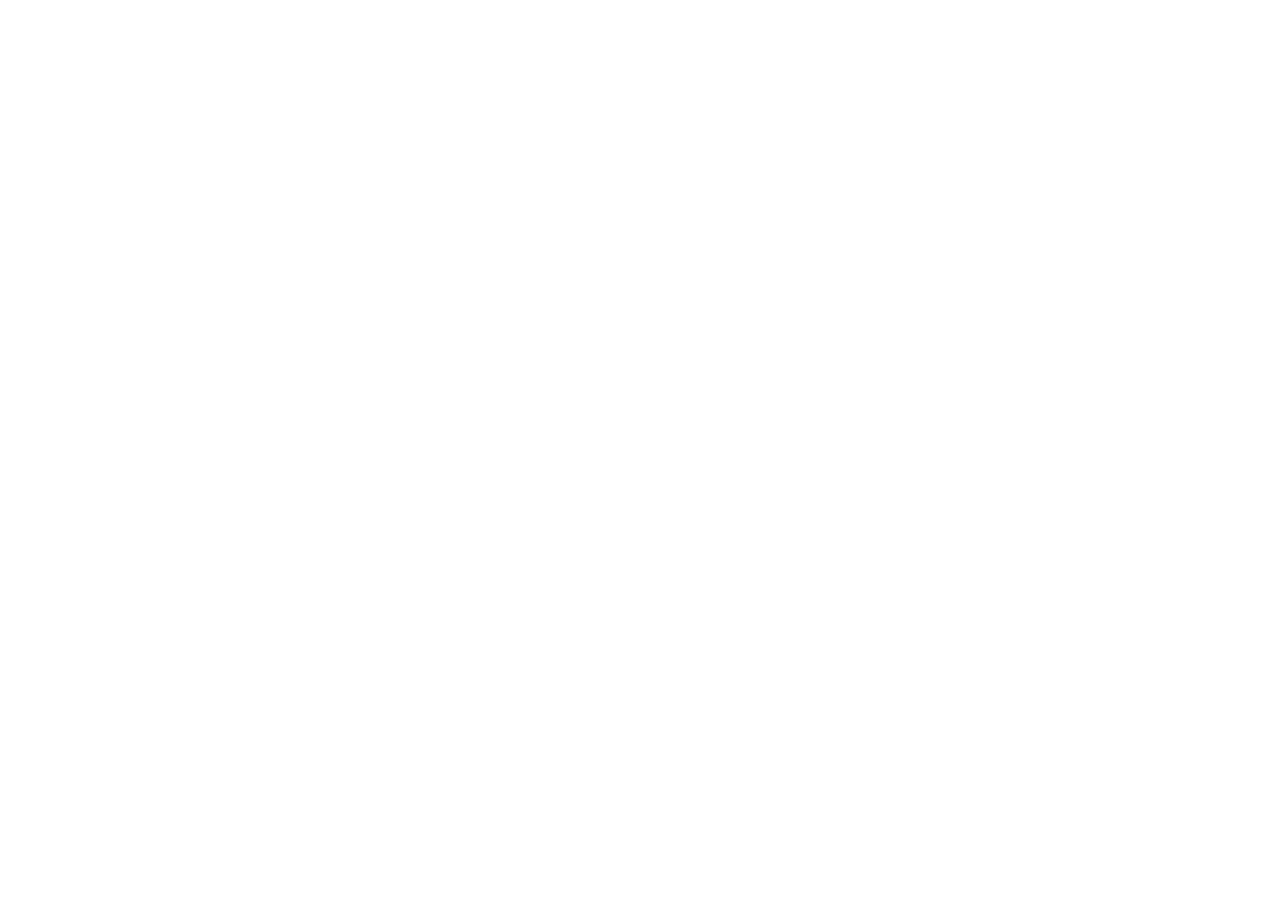
==== little-lemon/index.html @ b98e6b87 "Add little lemon app" ====
<!doctype html><html lang="en"><head><meta charset="utf-8"/><link rel="icon" href="/favicon.ico"/><meta name="viewport" content="width=device-width,initial-scale=1"/><meta name="theme-color" content="#000000"/><meta name="language" content="english"/><meta name="og:title" content="The Little Lemon Restaurant"/><meta name="og:description" content="The little lemon restaurant homepage,Provide online ordering and reservation services."/><meta name="og:image" content="/logo192.png"/><meta name="description" content="The little lemon restaurant homepage,Provide online ordering and reservation services."/><link rel="apple-touch-icon" href="/logo192.png"/><link rel="manifest" href="/manifest.json"/><title>The Little Lemon Restaurant</title><script defer="defer" src="/static/js/main.ac45d6d0.js"></script><link href="/static/css/main.ea51fc89.css" rel="stylesheet"></head><body><noscript>You need to enable JavaScript to run this app.</noscript><div id="root"></div></body></html>
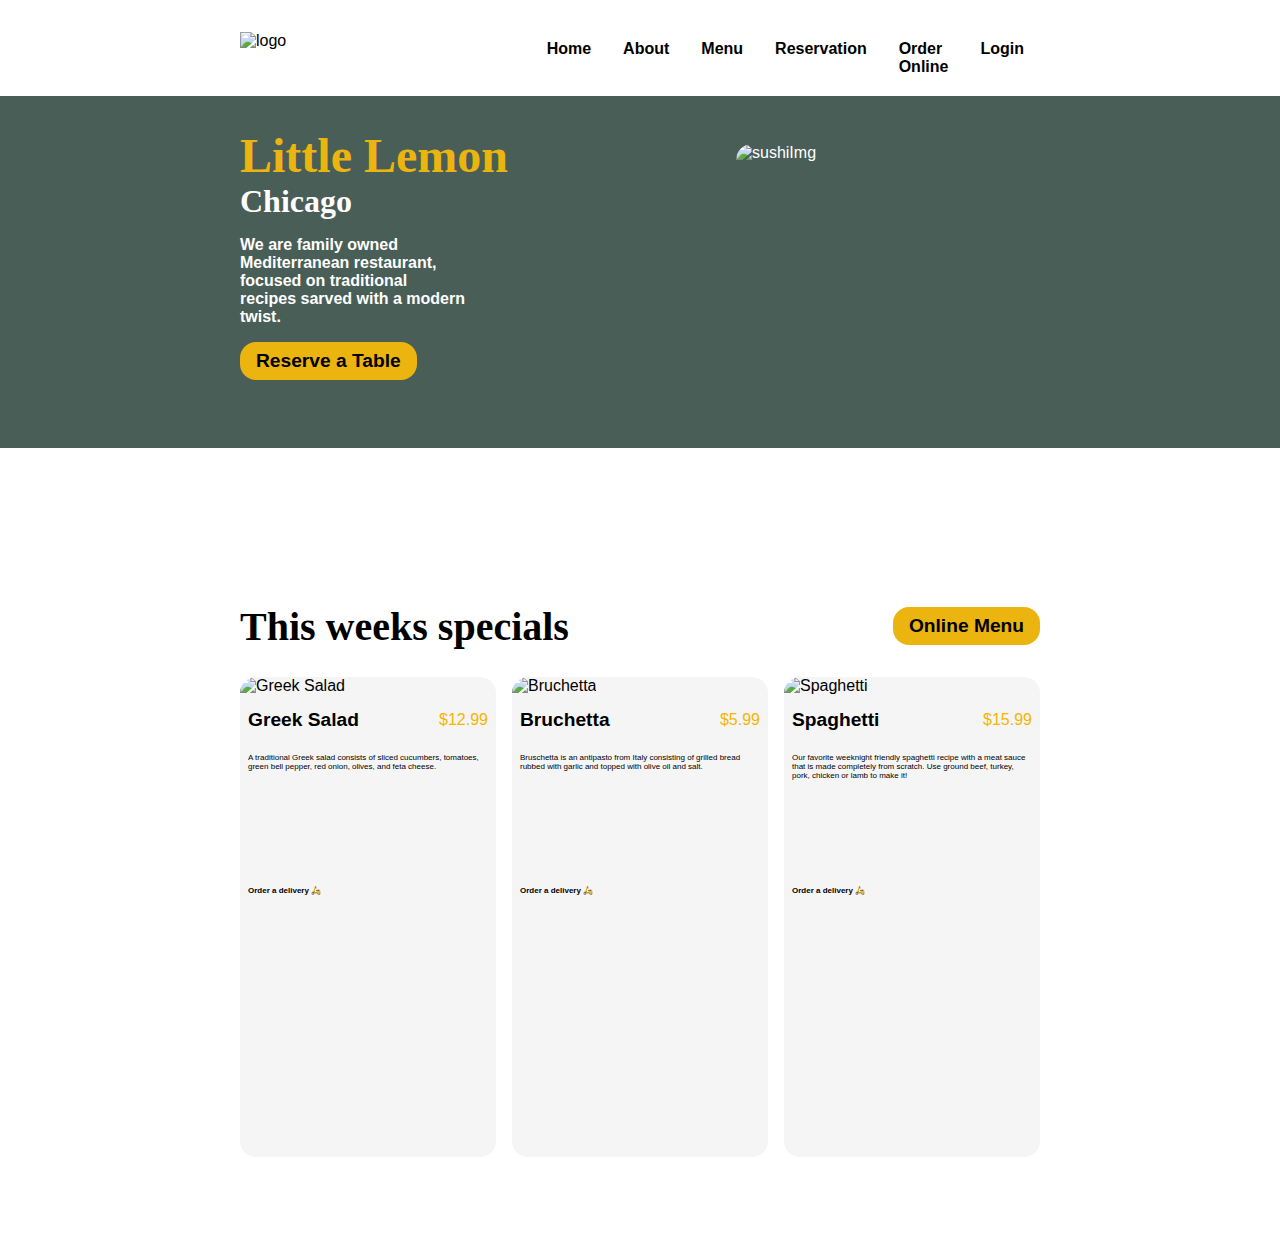
==== commit db5a6067: "Add little lemon project" ====
--- a/little-lemon/index.html
+++ b/little-lemon/index.html
@@ -1 +1,29 @@
-<!doctype html><html lang="en"><head><meta charset="utf-8"/><link rel="icon" href="/favicon.ico"/><meta name="viewport" content="width=device-width,initial-scale=1"/><meta name="theme-color" content="#000000"/><meta name="language" content="english"/><meta name="og:title" content="The Little Lemon Restaurant"/><meta name="og:description" content="The little lemon restaurant homepage,Provide online ordering and reservation services."/><meta name="og:image" content="/logo192.png"/><meta name="description" content="The little lemon restaurant homepage,Provide online ordering and reservation services."/><link rel="apple-touch-icon" href="/logo192.png"/><link rel="manifest" href="/manifest.json"/><title>The Little Lemon Restaurant</title><script defer="defer" src="/static/js/main.ac45d6d0.js"></script><link href="/static/css/main.ea51fc89.css" rel="stylesheet"></head><body><noscript>You need to enable JavaScript to run this app.</noscript><div id="root"></div></body></html>+<!DOCTYPE html>
+<html lang="en">
+  <head>
+    <meta charset="utf-8" />
+    <link rel="icon" href="favicon.ico" />
+    <meta name="viewport" content="width=device-width,initial-scale=1" />
+    <meta name="theme-color" content="#000000" />
+    <meta name="language" content="english" />
+    <meta name="og:title" content="The Little Lemon Restaurant" />
+    <meta
+      name="og:description"
+      content="The little lemon restaurant homepage,Provide online ordering and reservation services."
+    />
+    <meta name="og:image" content="logo192.png" />
+    <meta
+      name="description"
+      content="The little lemon restaurant homepage,Provide online ordering and reservation services."
+    />
+    <link rel="apple-touch-icon" href="logo192.png" />
+    <link rel="manifest" href="manifest.json" />
+    <title>The Little Lemon Restaurant</title>
+    <script defer="defer" src="static/js/main.ac45d6d0.js"></script>
+    <link href="static/css/main.ea51fc89.css" rel="stylesheet" />
+  </head>
+  <body>
+    <noscript>You need to enable JavaScript to run this app.</noscript>
+    <div id="root"></div>
+  </body>
+</html>
--- a/little-lemon/static/css/main.ea51fc89.css
+++ b/little-lemon/static/css/main.ea51fc89.css
@@ -0,0 +1,2 @@
+body{-webkit-font-smoothing:antialiased;-moz-osx-font-smoothing:grayscale;font-family:-apple-system,BlinkMacSystemFont,Segoe UI,Roboto,Oxygen,Ubuntu,Cantarell,Fira Sans,Droid Sans,Helvetica Neue,sans-serif;margin:0;min-height:300px;min-width:300px;padding:0}code{font-family:source-code-pro,Menlo,Monaco,Consolas,Courier New,monospace}.Header_mainHeader__q\+kXH{align-items:center;display:flex;flex-direction:row;height:5rem;justify-content:center;margin-top:1rem}.Header_logoDrawerContainer__p6y3-{align-items:center;display:flex;flex-direction:row;justify-content:space-between;width:100%}.Header_logo__nZ7K6{background-position:50%;height:3rem;object-fit:cover}.Header_drawerButton__ithy6{align-items:center;border:2px solid #495e57;border-radius:.5rem;display:none;flex-direction:column;height:1.5rem;justify-content:center;width:2rem}.Header_drawerButton__ithy6 span{border-bottom:2px solid #495e57;height:100%;width:60%}.Header_drawerButton__ithy6 :last-child{border-bottom:none}.Header_nav__ZwnMZ{display:flex;flex-direction:row;justify-content:space-between;width:50rem}.Header_navUl__kFaY4{display:flex;flex-direction:row;height:2rem;list-style-type:none;text-decoration:none}.Header_navUl__kFaY4 :hover{border-bottom:1px solid #e9c33c;color:#e9c33c}.Header_navUl__kFaY4 li{font-weight:700;margin:0 1rem}.Header_navUl__kFaY4 li a{color:#000;text-decoration:none}.Header_navUl__kFaY4 li a :visited{color:#000}@media (max-width:820px){.Header_logo__nZ7K6{padding-bottom:1rem}.Header_mainHeader__q\+kXH{height:100%}.Header_nav__ZwnMZ{align-items:flex-start;display:flex;flex-direction:column;height:100%;width:35rem}.Header_drawerButton__ithy6{display:flex}.Header_navUl__kFaY4{display:none;flex-direction:column;height:100%;list-style-type:none;padding:1rem 0;text-decoration:none;width:100%}.Header_navUl__kFaY4 li{border-bottom:1px solid #057878;margin-bottom:.5rem}.Header_drawerOpen__KC-bJ{display:flex}}@media (max-width:600px){.Header_nav__ZwnMZ{width:90%}}.Hero_hero__7jPap{background-color:#495e57;color:#fff;display:flex;flex-direction:row;height:22rem;justify-content:center}.Hero_heroContainer__fMQGa{display:flex;flex-direction:row;justify-content:space-between;overflow:visible;width:50rem}.Hero_hero__7jPap h1{color:#ebb40f;font-size:3rem}.Hero_hero__7jPap h1,.Hero_hero__7jPap h3{font-family:Times New Roman,Times,serif;margin-bottom:0}.Hero_hero__7jPap h3{font-size:2rem;margin-top:0}.Hero_hero__7jPap p{font-family:Arial,Helvetica,sans-serif;font-weight:600}.Hero_reservedButton__PvQ0c{background-color:#ebb40f;border:0;border-radius:1rem;color:#000;font-size:1.2rem;font-weight:600;padding:.5rem 1rem}.Hero_ButtonLayout__QGizN :hover{background-color:#fafafa;color:#ebb40f}.Hero_ButtonLayout__QGizN :active{background-color:#075a50;color:#f9f8f4}.Hero_sushiImg__557c4{border-radius:1rem;height:25rem;left:1rem;object-fit:cover;position:relative;top:3rem;width:20rem}@media (max-width:820px){.Hero_heroContainer__fMQGa{width:35rem}.Hero_sushiImg__557c4{height:22rem;width:15rem}}@media (max-width:600px){.Hero_hero__7jPap{height:100%}.Hero_heroContainer__fMQGa{flex-direction:column;gap:1rem;margin-bottom:3rem;width:90%}.Hero_sushiImg__557c4{height:12rem;position:inherit;width:100%}}.Card_card__48SLx{background:#f5f5f5;border-radius:1rem;height:30rem;overflow:hidden}.Card_card__48SLx img{height:50%;object-fit:cover;width:100%}.Card_descriptionContainer__1\+tdp{height:35%;margin-bottom:1rem;margin-left:.5rem;margin-right:.5rem}.Card_titlePriceContainer__lNRhd{align-items:center;display:flex;justify-content:space-between}.Card_title__Uk-2C{font-size:1.2rem;font-weight:700;margin:0}.Card_price__qGNun{color:#f6b500}.Card_description__62Fd0{-webkit-line-clamp:5;-webkit-box-orient:vertical;display:-webkit-box;font-size:.5rem;overflow:hidden;white-space:normal;width:100%}.Card_card__48SLx a{color:#000;font-size:.5rem;font-weight:700;margin-left:.5rem;margin-right:.5rem;position:relative;text-decoration:none}.Hightlights_Hightlights__hTYFB{align-items:center;display:flex;flex-direction:column;justify-content:center;margin-top:8rem;width:100%}.Hightlights_titleContainer__2jywh{align-items:center;display:flex;justify-content:space-between;width:50rem}.Hightlights_titleContainer__2jywh h1{font-family:Times New Roman,Times,serif;font-size:2.5rem;font-weight:700}.Hightlights_thisCodeByShihFengHsuButton__J\+arI{background-color:#ebb40f;border:0;border-radius:1rem;color:#000;font-size:1.2rem;font-weight:600;padding:.5rem 1rem}.Hightlights_ButtonLayout__PGD-A :hover{background-color:#fafafa;color:#ebb40f}.Hightlights_ButtonLayout__PGD-A :active{background-color:#075a50;color:#f9f8f4}.Hightlights_cardContainer__R5OMg{grid-gap:1rem;display:grid;gap:1rem;grid-template-columns:1fr 1fr 1fr;width:50rem}@media (max-width:820px){.Hightlights_cardContainer__R5OMg,.Hightlights_titleContainer__2jywh{width:35rem}}@media (max-width:600px){.Hightlights_titleContainer__2jywh{flex-direction:column;margin:0 auto 3rem;width:90%}.Hightlights_cardContainer__R5OMg{display:flex;flex-direction:column;width:90%}}.BookingForm_container__ct3pb{height:100vh;margin:0;padding:0;position:fixed;width:100vw;z-index:1}.BookingForm_container__ct3pb ::-webkit-scrollbar{display:none}.BookingForm_bgLayout__tXDIx{background-color:rgba(0,0,0,.33);height:100%;position:absolute;width:100%;z-index:1}.BookingForm_form__4ElsS{-ms-overflow-style:none;background-color:#103d31;border:1rem solid #bb933c;border-radius:1rem;box-sizing:border-box;color:#fff;height:80%;left:50%;overflow-x:scroll;padding:3%;position:fixed;scrollbar-width:none;top:50%;-webkit-transform:translateY(-50%) translateX(-50%);transform:translateY(-50%) translateX(-50%);width:70%;z-index:10}.BookingForm_form__4ElsS h1{font-size:2rem;margin:1rem 0}.BookingForm_form__4ElsS label{font-size:1.5rem}.BookingForm_form__4ElsS input{margin-bottom:.5rem}.BookingForm_form__4ElsS input,.BookingForm_form__4ElsS select{border-radius:10px;-ms-box-sizing:border-box;box-sizing:border-box;font-size:2rem;min-height:10%;padding-left:10px;width:100%}.BookingForm_form__4ElsS select{margin-bottom:1rem}.BookingForm_btn__N7NkL{background-color:#bb933c;margin-top:3%;min-height:5%}.BookingForm_closeBtn__cGM4B{background-color:hsla(0,0%,100%,.212);border:0;color:red;font-size:2rem;position:absolute;right:0;top:0}.BookingForm_inputError__3DAXQ{color:red;font-size:1.5rem;margin:0}@media (max-width:820px){.BookingForm_form__4ElsS{width:90%}}@media (max-width:600px){.BookingForm_form__4ElsS{width:100%}}
+/*# sourceMappingURL=main.ea51fc89.css.map*/